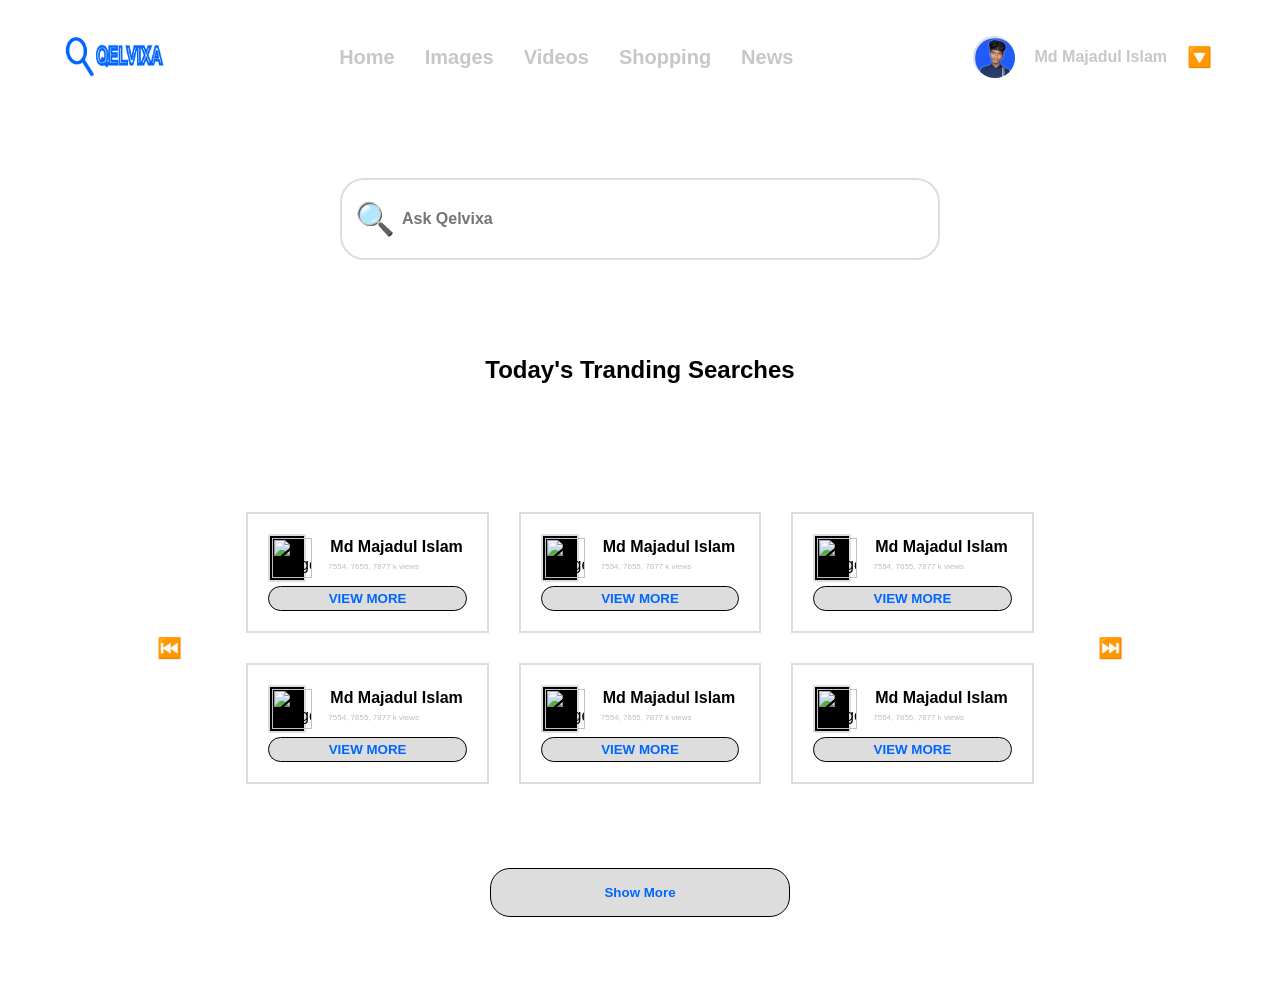
==== html/home.html @ cecb72d4 "initaial qelvixa website" ====
<!DOCTYPE html5>
<html lang="en">
    <head>
        <meta charset="UTF-8">
        <meta name="viewport" content="width=device-width, initial-scale=1.0">
        <title>Qevixa</title>
        <link rel="shortcut icon" href="/icons/icons.svg" type="image/svg">
        <link rel="stylesheet" href="/css/style.css">
    </head>

    <body>
        <!--======================= Header main box ===============================-->
        <header class="header">
            <!------------ Nav section --------------->
            <div class="nav-bar">
                <!--------- Logo box (left bar) --------------->
                <div class="logo">
                    <img src="/icons/logo.png" alt="Website Logo">
                </div>

                <!---------- nav (mideal bar)-------------->
                <nav class="nav">
                    <a href="" class="nav-item">Home</a>
                    <a href="" class="nav-item">Images</a>
                    <a href="" class="nav-item">Videos</a>
                    <a href="" class="nav-item">Shopping</a>
                    <a href="" class="nav-item">News</a>                
                </nav>

                <!-------- setting box (right side ) ---------->
                <div class="setting">
                    <!--------------- Profile Images--------------------->
                    <button type="button" id="profileImg">
                        <img src="/images/Profile.png" alt="Profile-images">
                    </button>
                    
                    <!----------- Profile Name--------------->
                    <p id="name"><a href="#">Md Majadul Islam</a></p>

                    <!------------ Aside button ---------------->
                    <button type="button" id="sideBar">🔽</button>
                </div>
            </div>



            <!--------------- Search box --------------------->
            <div class="search-bar">
                <button class="search-icon">🔍</button>
                <input type="search" id="search" name="search" placeholder="Ask Qelvixa">
            </div>
        </header>





        <!--======================= Home section ===============================-->
        <main class="main">
            <section class="hero-section">
                <!------------ heading Line----------------->
                <h1 class="heading-line">Today's Tranding Searches</h1>
                <div class="hero-continer">

                    <!-------------- left grid array button -------------------------->
                    <button type="button" id="arrow-left">⏮️</button>

                    <!------------------- grid items box ------------------------->
                    <div class="grid-items">
                        <!---------------- items 1 ------------------>
                        <article class="items">
                            <!----------- items top side------------------>
                            <div class="top-items">
                                <div class="images-gridbox">
                                    <img src="" alt="images........">
                                </div>

                                <div class="text-box">
                                   <h2 class="content-heading">Md Majadul Islam</h2>
                                   <p class="total-views"><span>7554, 7655, 7877 k</span> views</p>
                                </div>
                            </div>

                            <!--------------- View More button----------------------->
                            <button class="button" type="button">VIEW MORE</button>
                        </article>


                        <!---------------- items 2 ------------------>
                        <article class="items">
                            <!----------- items top side------------------>
                            <div class="top-items">
                                <div class="images-gridbox">
                                    <img src="" alt="images........">
                                </div>

                                <div class="text-box">
                                   <h2 class="content-heading">Md Majadul Islam</h2>
                                   <p class="total-views"><span>7554, 7655, 7877 k</span> views</p>
                                </div>
                            </div>

                            <!--------------- View More button----------------------->
                            <button class="button" type="button">VIEW MORE</button>
                        </article>


                        <!---------------- items 3 ------------------>
                        <article class="items">
                            <!----------- items top side------------------>
                            <div class="top-items">
                                <div class="images-gridbox">
                                    <img src="" alt="images........">
                                </div>

                                <div class="text-box">
                                   <h2 class="content-heading">Md Majadul Islam</h2>
                                   <p class="total-views"><span>7554, 7655, 7877 k</span> views</p>
                                </div>
                            </div>

                            <!--------------- View More button----------------------->
                            <button class="button" type="button">VIEW MORE</button>
                        </article>


                        <!---------------- items 4 ------------------>
                        <article class="items">
                            <!----------- items top side------------------>
                            <div class="top-items">
                                <div class="images-gridbox">
                                    <img src="" alt="images........">
                                </div>

                                <div class="text-box">
                                   <h2 class="content-heading">Md Majadul Islam</h2>
                                   <p class="total-views"><span>7554, 7655, 7877 k</span> views</p>
                                </div>
                            </div>

                            <!--------------- View More button----------------------->
                            <button class="button" type="button">VIEW MORE</button>
                        </article>


                        <!---------------- items 5 ------------------>
                        <article class="items">
                            <!----------- items top side------------------>
                            <div class="top-items">
                                <div class="images-gridbox">
                                    <img src="" alt="images........">
                                </div>

                                <div class="text-box">
                                   <h2 class="content-heading">Md Majadul Islam</h2>
                                   <p class="total-views"><span>7554, 7655, 7877 k</span> views</p>
                                </div>
                            </div>

                            <!--------------- View More button----------------------->
                            <button class="button" type="button">VIEW MORE</button>
                        </article>



                        <!---------------- items 6 ------------------>
                        <article class="items">
                            <!----------- items top side------------------>
                            <div class="top-items">
                                <div class="images-gridbox">
                                    <img src="" alt="images........">
                                </div>

                                <div class="text-box">
                                   <h2 class="content-heading">Md Majadul Islam</h2>
                                   <p class="total-views"><span>7554, 7655, 7877 k</span> views</p>
                                </div>
                            </div>

                            <!--------------- View More button----------------------->
                            <button class="button" type="button">VIEW MORE</button>
                        </article>

                    </div>

                    <!-------------- right grid array button -------------------------->
                    <button type="button" id="arrow-right">⏭️</button>
                </div>
                          

                <!------------- Show More Button -------------------->
                <div class="show-more">
                    <button type="button" id="showMore">Show More</button>
                </div>
            </section>
        </main>

        <script src="/JavaScript/script.js"></script>
    </body>
</html>
---- css/style.css ----
/*--============ variables ====================--*/

:root{
    /* background color */
    --background-color: #FFFFFF;
    --secondary-color: #BDBDBD;
    --button-hover-color: #0066ffff;

    /* text color */
    --border-color: #ddd;
    --text-color: #000000;
    --secondary-text: #c7c7c7;
    --button-text-color: #fff;
    
    /* font size */
    --heading-size: 24px;
    --subheading-size: 20px;
    --font-size: 16px;
    --button-fontSize: 21px;     
}

a, button{cursor: pointer;}

*{
    padding: 0;
    margin: 0;
    box-sizing: border-box;
}

body{
    background-color: var(--background-color);
    width: 100%;
    height: 100vh;
    font-family: Arial, sans-serif;
    padding: 2rem 4rem 4rem 4rem;
}

/*--============== heading ====================--*/
img{
    width: 40px;
    height: 40px;
}

.header{
    width: 100%;
}

/*--============== Nav Bar =====================*/
.nav-bar{
    display: flex;
    align-items: center;
    justify-content: space-between;
}

/*--============== Logo =====================*/
.nav-bar .logo img{
    width: 100px;
    height: 40px;
}

/*--============== nav ====================*/
.nav-bar .nav{
    display: flex;
    gap: 30px;
}

.nav-bar .nav .nav-item{
    font-size: var(--subheading-size);
    color: var(--secondary-text);
    text-decoration: none;
    cursor: pointer;
    font-weight: bold;
}

.nav-bar .nav .nav-item:hover{
    color: var(--button-hover-color);
}

/*--=========== setting =================--*/
.setting{
    display: flex;
    gap: 20px;
    padding: 4px;
    align-items: center;
}

/*---------------------------*/
#profileImg{
    border: 2px solid var(--border-color);
    border-radius: 100%;
    width: 42px;
    height: 42px;
}
/*--------------------------*/
#profileImg img{
    width: 40px;
    height: 40px;
    border-radius: 100%;
}

/*----------------------------*/
#name a{
    font-size: var(--font-size);
    color: var(--secondary-text);
    text-decoration: none;
    font-weight: bold;
}
#name a:hover{
    color: var(--button-hover-color);
}

/*----------------------------*/
.setting #sideBar{
    border: none;
    background: none;
    font-size: var(--subheading-size);
}
.setting #sideBar:hover{
    background: var(--text-color);
    padding: 2px;
}


/*--=================== Search box ==========--*/
.search-bar{
    padding: 6rem;
    width: 100%;
    display: flex;
    align-items: center;
    justify-content: center;
}

/*-----------------------------------------*/
.search-bar button{
    background: none;
    border: none;
    padding: 10px;
    position: absolute;
    font-size: 32px;
    margin-left: -530px;
}
/*-----------------------------------------*/
.search-bar input{
    width: 600px;
    padding: 30px;
    padding-left: 60px;
    background: none;
    border: 2px solid var(--border-color);
    color: var(--secondary-color);
    font-size: var(--font-size);
    font-weight: bold;
    border-radius: 24px;
}
.search-bar input:focus{
    color: var(--text-color);
}






/*--============== Main section ====================--*/
.main{
    width: 100%;
    padding: 0rem 4rem 4rem 4rem;
}

/* hero section */

/*============== Heading Line ========================*/
.heading-line{
    text-align: center;
    font-size: var(--heading-size);
    font-weight: bold;
    padding-bottom: 4rem;
}

/*--======================== =Hero continer ===================-- */
.hero-continer{
    display: flex;
    justify-content: center;
    align-items: center;
}

/*============== Griad Items ===================================*/
.grid-items{
    display: grid;
    grid-template-columns: repeat(3, 1fr);
    padding: 4rem;
    gap: 30px;
}

/*-----------------------items --------------*/
.grid-items .items{
    border: 2px solid var(--border-color);
    padding: 20px;
}
/*----------------------------------------*/
.grid-items .items .top-items{
    display: flex;
    gap: 20px;
}

/*----------------- images-box ----------*/
.grid-items .items .top-items .images-gridbox{
    background-color: #000;
    width: 40px;
    height: auto;
    border: 2px solid var(--border-color);
    border-radius: 2px;
    padding: 2px;
}
.grid-items .items .top-items .images-gridbox{
    width: 38px;
    height: auto;
}

/*------------------- text-box -----------*/
.grid-items .items .top-items .text-box{
    display: flex;
    flex-direction: column;
}
.grid-items .items .top-items .text-box .content-heading{
    font-size: var(--font-size);
    color: var(--text-color);
    font-weight: bold;
    overflow: none;
    padding: 4px;
}

.grid-items .items .top-items .text-box .total-views{
    font-size: 8px;
    font-weight: lighter;
    color: var(--secondary-color);
    padding: 2px;
}

/*==================== button view more==============*/
.button{
    width: 100%;
    margin-top: 4px;
    padding: 4px;
    color: var(--button-hover-color);
    background: var(--border-color);
    border: 1px solid #000;
    border-radius: 30px;
    font-weight: bold;
}
.button:hover{
    background: var(--button-hover-color);
    color: var(--background-color);
    border-color: var(--border-color);
}

/*--============= aside arrow button --==========--*/
#arrow-left{
    background: none;
    font-size: 20px;
    border: none;
}

#arrow-right{
    background: none;
    font-size: 20px;
    border: none;
}

#arrow-left:hover, #arrow-right:hover{
    background: var(--text-color);
}

/*--============ section button Show More -------====*/
.show-more{
    padding: 20px;
    width: 100%;
    display: flex;
    justify-content: center;
    align-items: center;
}
#showMore{
    width: 300px;
    padding: 16px;
    color: var(--button-hover-color);
    background: var(--border-color);
    border: 1px solid var(--text-color);
    border-radius: 20px;
    font-weight: bold;
}
#showMore:hover{
    background: var(--button-hover-color);
    color: var(--background-color);
    border-color: var(--border-color);
}
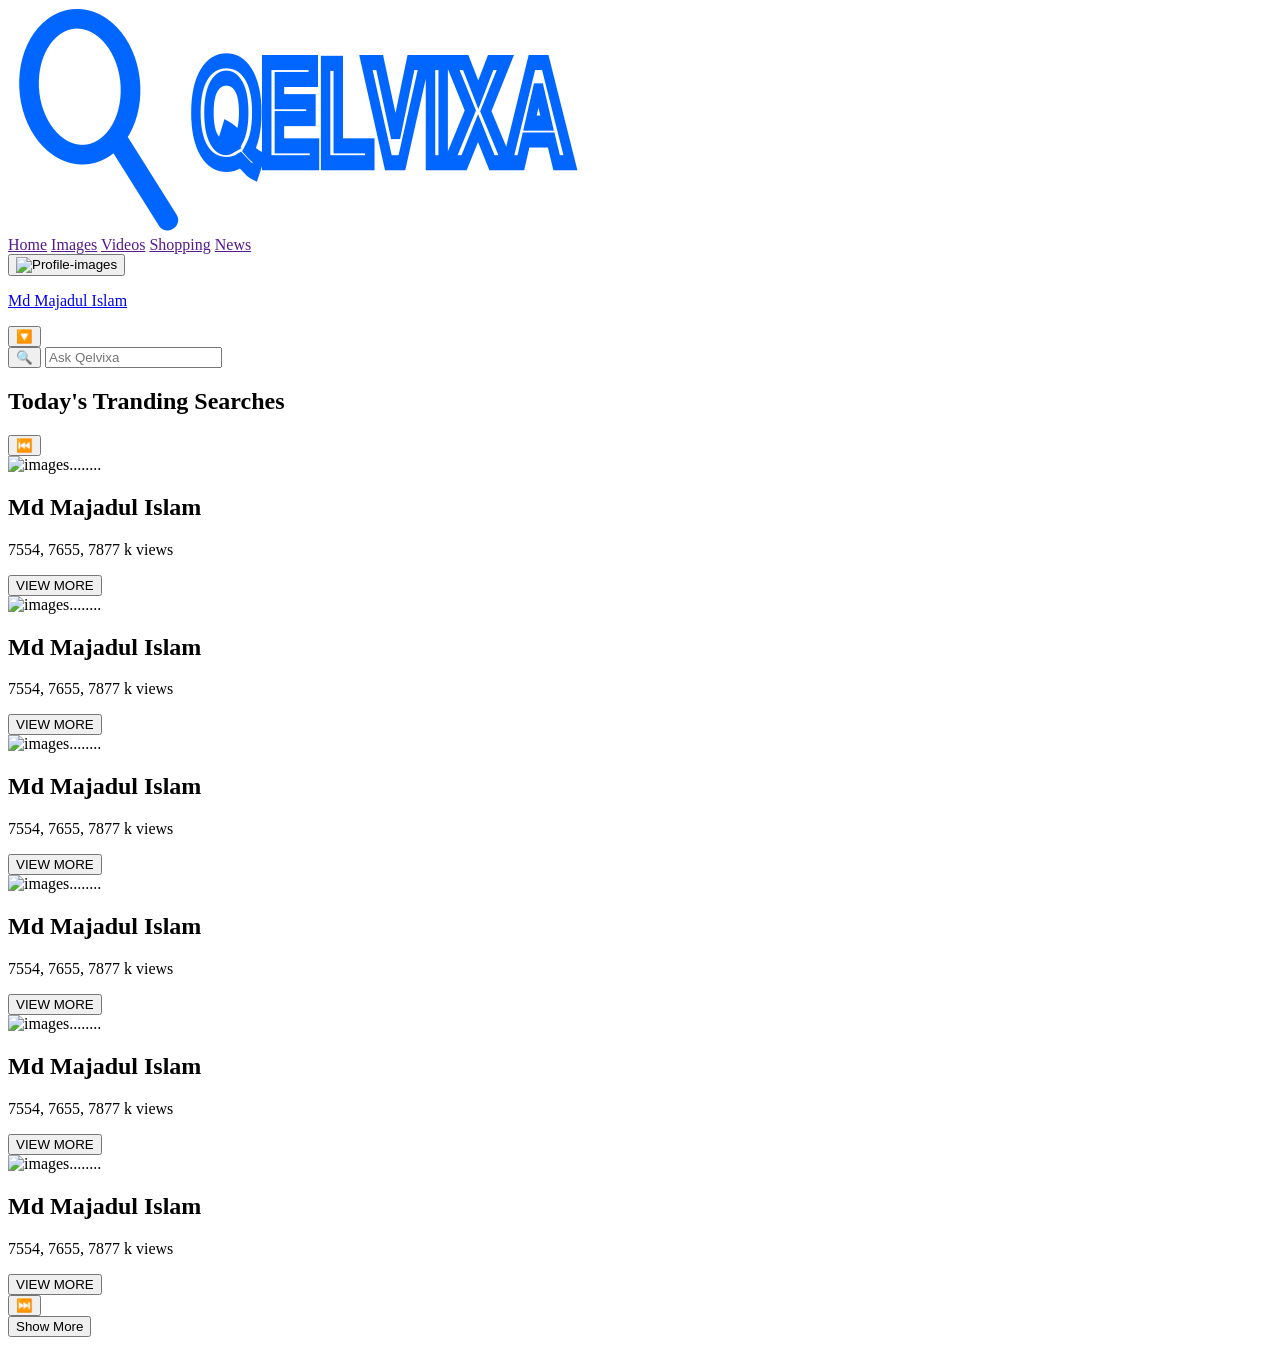
==== commit ac167f2c: "initaial qelvixa website" ====
--- a/html/home.html
+++ b/html/home.html
@@ -4,8 +4,8 @@
         <meta charset="UTF-8">
         <meta name="viewport" content="width=device-width, initial-scale=1.0">
         <title>Qevixa</title>
-        <link rel="shortcut icon" href="/icons/icons.svg" type="image/svg">
-        <link rel="stylesheet" href="/css/style.css">
+        <link rel="shortcut icon" href="./icons/icons.svg" type="image/svg">
+        <link rel="stylesheet" href="./css/style.css">
     </head>
 
     <body>
@@ -31,7 +31,7 @@
                 <div class="setting">
                     <!--------------- Profile Images--------------------->
                     <button type="button" id="profileImg">
-                        <img src="/images/Profile.png" alt="Profile-images">
+                        <img src="./images/Profile.png" alt="Profile-images">
                     </button>
                     
                     <!----------- Profile Name--------------->
@@ -195,6 +195,6 @@
             </section>
         </main>
 
-        <script src="/JavaScript/script.js"></script>
+        <script src="./JavaScript/script.js"></script>
     </body>
 </html>
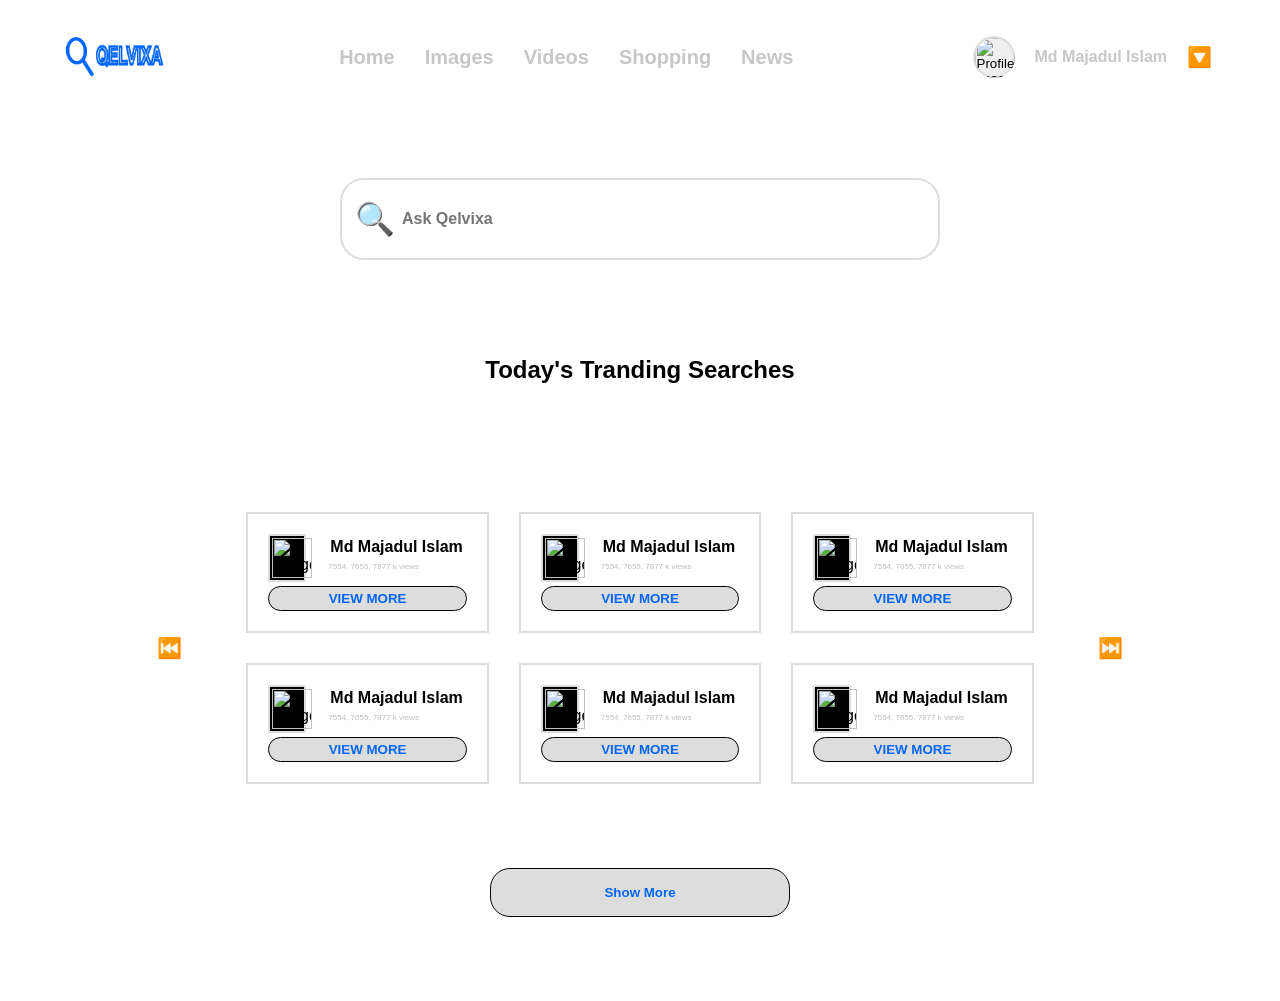
==== commit 564041dd: "initaial qelvixa website" ====
--- a/html/home.html
+++ b/html/home.html
@@ -4,8 +4,8 @@
         <meta charset="UTF-8">
         <meta name="viewport" content="width=device-width, initial-scale=1.0">
         <title>Qevixa</title>
-        <link rel="shortcut icon" href="./icons/icons.svg" type="image/svg">
-        <link rel="stylesheet" href="./css/style.css">
+        <link rel="shortcut icon" href="../icons/icons.svg" type="image/svg">
+        <link rel="stylesheet" href="../css/style.css">
     </head>
 
     <body>
--- a/css/style.css
+++ b/css/style.css
@@ -0,0 +1,294 @@
+/*--============ variables ====================--*/
+
+:root{
+    /* background color */
+    --background-color: #FFFFFF;
+    --secondary-color: #BDBDBD;
+    --button-hover-color: #0066ffff;
+
+    /* text color */
+    --border-color: #ddd;
+    --text-color: #000000;
+    --secondary-text: #c7c7c7;
+    --button-text-color: #fff;
+    
+    /* font size */
+    --heading-size: 24px;
+    --subheading-size: 20px;
+    --font-size: 16px;
+    --button-fontSize: 21px;     
+}
+
+a, button{cursor: pointer;}
+
+*{
+    padding: 0;
+    margin: 0;
+    box-sizing: border-box;
+}
+
+body{
+    background-color: var(--background-color);
+    width: 100%;
+    height: 100vh;
+    font-family: Arial, sans-serif;
+    padding: 2rem 4rem 4rem 4rem;
+}
+
+/*--============== heading ====================--*/
+img{
+    width: 40px;
+    height: 40px;
+}
+
+.header{
+    width: 100%;
+}
+
+/*--============== Nav Bar =====================*/
+.nav-bar{
+    display: flex;
+    align-items: center;
+    justify-content: space-between;
+}
+
+/*--============== Logo =====================*/
+.nav-bar .logo img{
+    width: 100px;
+    height: 40px;
+}
+
+/*--============== nav ====================*/
+.nav-bar .nav{
+    display: flex;
+    gap: 30px;
+}
+
+.nav-bar .nav .nav-item{
+    font-size: var(--subheading-size);
+    color: var(--secondary-text);
+    text-decoration: none;
+    cursor: pointer;
+    font-weight: bold;
+}
+
+.nav-bar .nav .nav-item:hover{
+    color: var(--button-hover-color);
+}
+
+/*--=========== setting =================--*/
+.setting{
+    display: flex;
+    gap: 20px;
+    padding: 4px;
+    align-items: center;
+}
+
+/*---------------------------*/
+#profileImg{
+    border: 2px solid var(--border-color);
+    border-radius: 100%;
+    width: 42px;
+    height: 42px;
+}
+/*--------------------------*/
+#profileImg img{
+    width: 40px;
+    height: 40px;
+    border-radius: 100%;
+}
+
+/*----------------------------*/
+#name a{
+    font-size: var(--font-size);
+    color: var(--secondary-text);
+    text-decoration: none;
+    font-weight: bold;
+}
+#name a:hover{
+    color: var(--button-hover-color);
+}
+
+/*----------------------------*/
+.setting #sideBar{
+    border: none;
+    background: none;
+    font-size: var(--subheading-size);
+}
+.setting #sideBar:hover{
+    background: var(--text-color);
+    padding: 2px;
+}
+
+
+/*--=================== Search box ==========--*/
+.search-bar{
+    padding: 6rem;
+    width: 100%;
+    display: flex;
+    align-items: center;
+    justify-content: center;
+}
+
+/*-----------------------------------------*/
+.search-bar button{
+    background: none;
+    border: none;
+    padding: 10px;
+    position: absolute;
+    font-size: 32px;
+    margin-left: -530px;
+}
+/*-----------------------------------------*/
+.search-bar input{
+    width: 600px;
+    padding: 30px;
+    padding-left: 60px;
+    background: none;
+    border: 2px solid var(--border-color);
+    color: var(--secondary-color);
+    font-size: var(--font-size);
+    font-weight: bold;
+    border-radius: 24px;
+}
+.search-bar input:focus{
+    color: var(--text-color);
+}
+
+
+
+
+
+
+/*--============== Main section ====================--*/
+.main{
+    width: 100%;
+    padding: 0rem 4rem 4rem 4rem;
+}
+
+/* hero section */
+
+/*============== Heading Line ========================*/
+.heading-line{
+    text-align: center;
+    font-size: var(--heading-size);
+    font-weight: bold;
+    padding-bottom: 4rem;
+}
+
+/*--======================== =Hero continer ===================-- */
+.hero-continer{
+    display: flex;
+    justify-content: center;
+    align-items: center;
+}
+
+/*============== Griad Items ===================================*/
+.grid-items{
+    display: grid;
+    grid-template-columns: repeat(3, 1fr);
+    padding: 4rem;
+    gap: 30px;
+}
+
+/*-----------------------items --------------*/
+.grid-items .items{
+    border: 2px solid var(--border-color);
+    padding: 20px;
+}
+/*----------------------------------------*/
+.grid-items .items .top-items{
+    display: flex;
+    gap: 20px;
+}
+
+/*----------------- images-box ----------*/
+.grid-items .items .top-items .images-gridbox{
+    background-color: #000;
+    width: 40px;
+    height: auto;
+    border: 2px solid var(--border-color);
+    border-radius: 2px;
+    padding: 2px;
+}
+.grid-items .items .top-items .images-gridbox{
+    width: 38px;
+    height: auto;
+}
+
+/*------------------- text-box -----------*/
+.grid-items .items .top-items .text-box{
+    display: flex;
+    flex-direction: column;
+}
+.grid-items .items .top-items .text-box .content-heading{
+    font-size: var(--font-size);
+    color: var(--text-color);
+    font-weight: bold;
+    overflow: none;
+    padding: 4px;
+}
+
+.grid-items .items .top-items .text-box .total-views{
+    font-size: 8px;
+    font-weight: lighter;
+    color: var(--secondary-color);
+    padding: 2px;
+}
+
+/*==================== button view more==============*/
+.button{
+    width: 100%;
+    margin-top: 4px;
+    padding: 4px;
+    color: var(--button-hover-color);
+    background: var(--border-color);
+    border: 1px solid #000;
+    border-radius: 30px;
+    font-weight: bold;
+}
+.button:hover{
+    background: var(--button-hover-color);
+    color: var(--background-color);
+    border-color: var(--border-color);
+}
+
+/*--============= aside arrow button --==========--*/
+#arrow-left{
+    background: none;
+    font-size: 20px;
+    border: none;
+}
+
+#arrow-right{
+    background: none;
+    font-size: 20px;
+    border: none;
+}
+
+#arrow-left:hover, #arrow-right:hover{
+    background: var(--text-color);
+}
+
+/*--============ section button Show More -------====*/
+.show-more{
+    padding: 20px;
+    width: 100%;
+    display: flex;
+    justify-content: center;
+    align-items: center;
+}
+#showMore{
+    width: 300px;
+    padding: 16px;
+    color: var(--button-hover-color);
+    background: var(--border-color);
+    border: 1px solid var(--text-color);
+    border-radius: 20px;
+    font-weight: bold;
+}
+#showMore:hover{
+    background: var(--button-hover-color);
+    color: var(--background-color);
+    border-color: var(--border-color);
+}
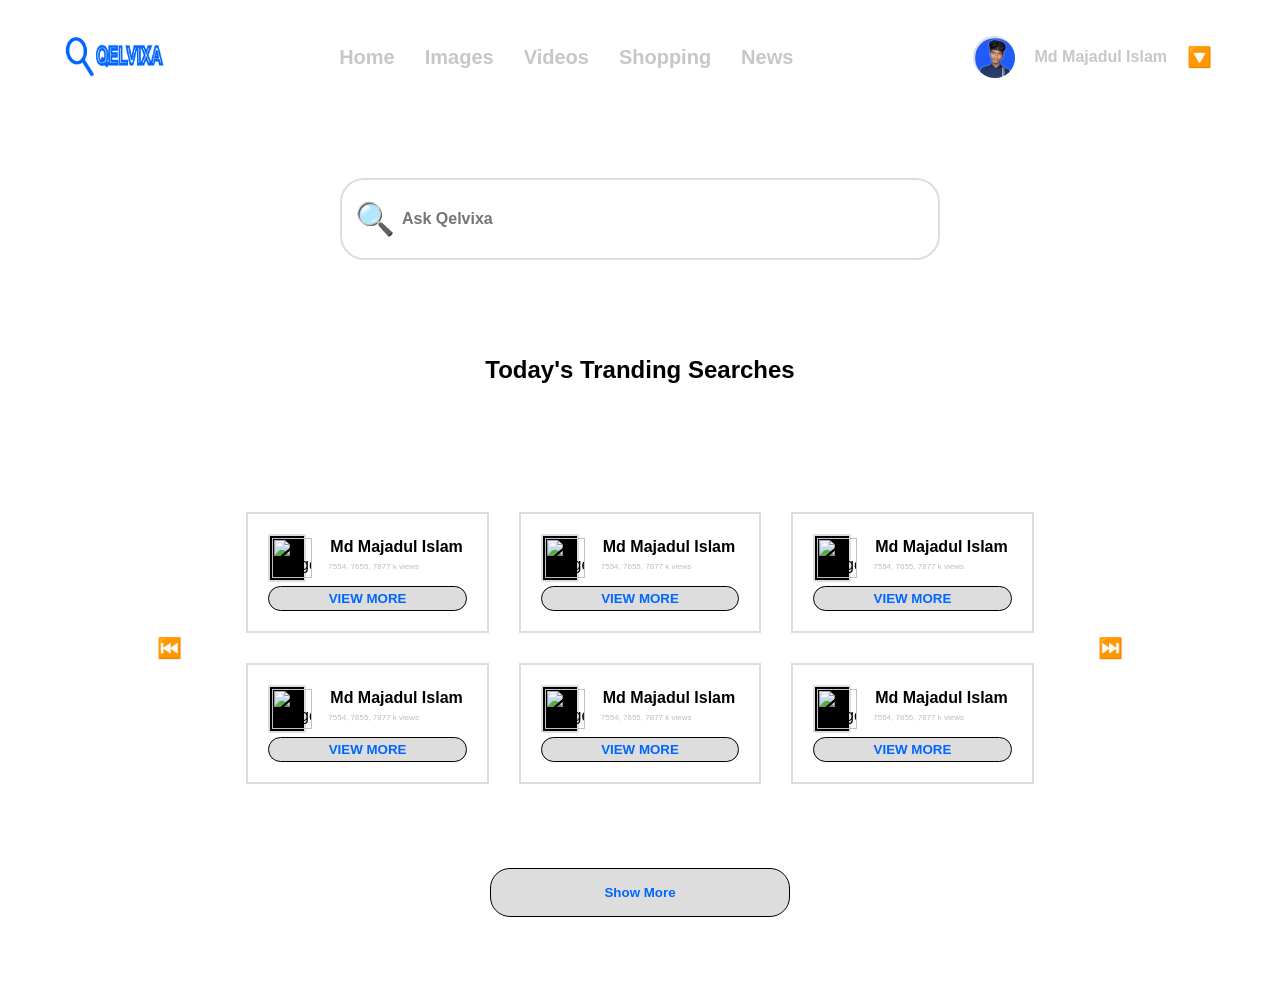
==== commit 71b07824: "initaial qelvixa website" ====
--- a/html/home.html
+++ b/html/home.html
@@ -15,7 +15,7 @@
             <div class="nav-bar">
                 <!--------- Logo box (left bar) --------------->
                 <div class="logo">
-                    <img src="/icons/logo.png" alt="Website Logo">
+                    <img src="../icons/logo.png" alt="Website Logo">
                 </div>
 
                 <!---------- nav (mideal bar)-------------->
@@ -31,7 +31,7 @@
                 <div class="setting">
                     <!--------------- Profile Images--------------------->
                     <button type="button" id="profileImg">
-                        <img src="./images/Profile.png" alt="Profile-images">
+                        <img src="../images/Profile.png" alt="Profile-images">
                     </button>
                     
                     <!----------- Profile Name--------------->
@@ -195,6 +195,6 @@
             </section>
         </main>
 
-        <script src="./JavaScript/script.js"></script>
+        <script src="../JavaScript/script.js"></script>
     </body>
 </html>
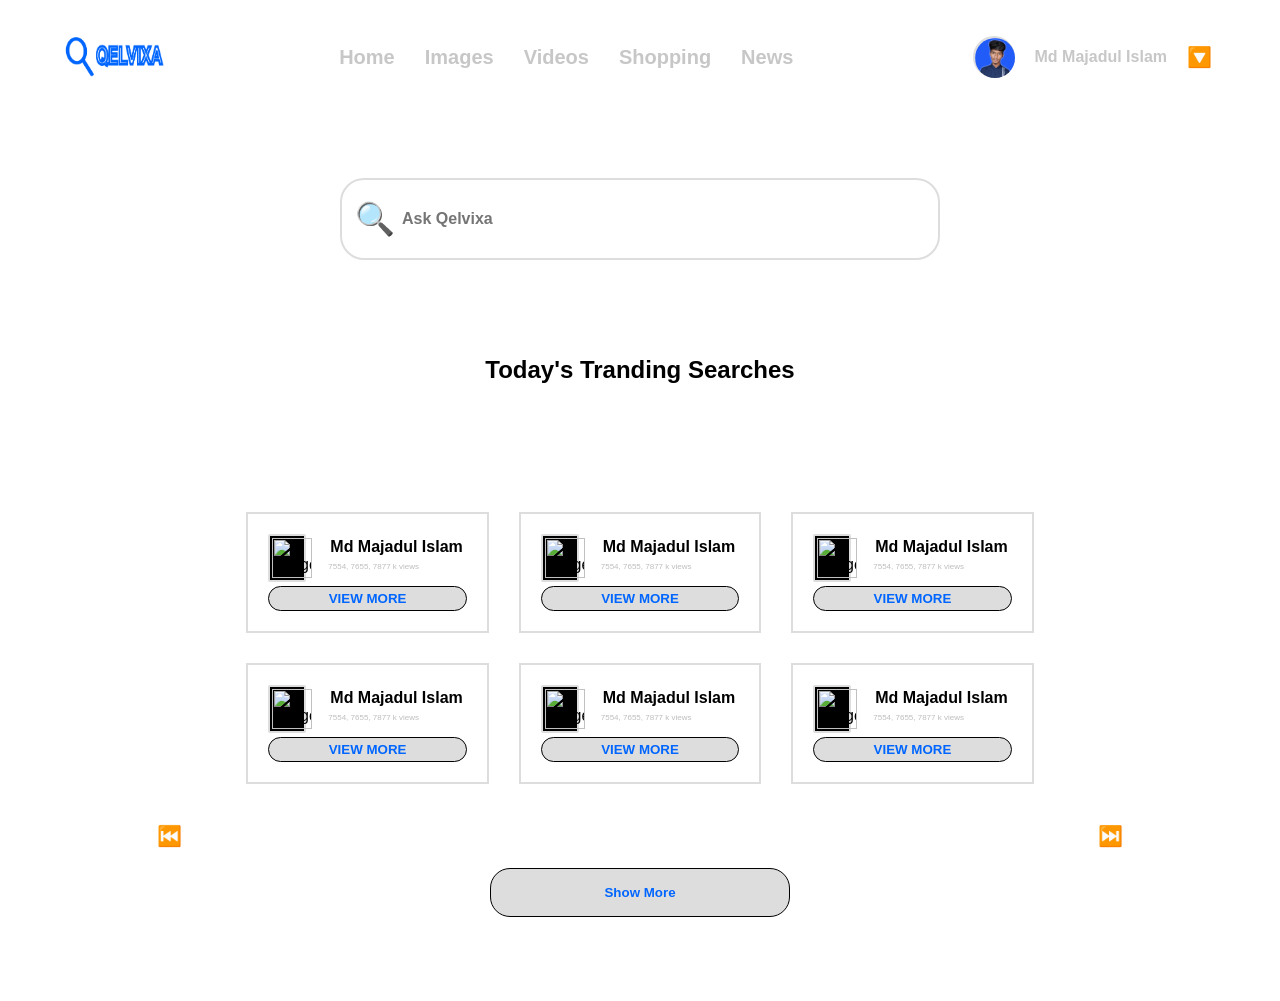
==== commit a8a6774e: "initaial qelvixa website" ====
--- a/html/home.html
+++ b/html/home.html
@@ -42,8 +42,10 @@
                 </div>
             </div>
 
-
-
+            <!--=========== reposive logo ==================-->
+            <div class="m-logo">
+                <img src="../icons/logo.png" alt="Website Logo">
+            </div>
             <!--------------- Search box --------------------->
             <div class="search-bar">
                 <button class="search-icon">🔍</button>
--- a/css/style.css
+++ b/css/style.css
@@ -76,6 +76,11 @@
     color: var(--button-hover-color);
 }
 
+
+/* reposive small size usage */
+.m-logo{
+    display: none;
+}
 /*--=========== setting =================--*/
 .setting{
     display: flex;
@@ -180,7 +185,7 @@
 .hero-continer{
     display: flex;
     justify-content: center;
-    align-items: center;
+    align-items: flex-end;
 }
 
 /*============== Griad Items ===================================*/
@@ -292,3 +297,66 @@
     color: var(--background-color);
     border-color: var(--border-color);
 }
+
+
+
+/*=============================================================================
+                        Responsive Design                                     
+===============================================================================*/
+@media(max-width: 768px){
+
+
+    .nav-bar .nav .nav-item{
+        display: none;
+    }
+ 
+
+    .nav-bar .logo img{
+        display: none;
+    }
+    
+
+    .m-logo{
+        display: flex;
+        justify-content: center;
+        margin-top: 100px;
+        width: 100%;
+        height: 100px;
+        padding: 4px;
+    }
+    .m-logo img{
+        width: 150px;
+        height: 70px;
+    }
+
+    .search-bar{
+        padding: 6px 4rem 4rem 4rem;
+    }
+
+    /*----------------------------*/
+    #name a{
+       display: none;
+    }
+
+
+    /*--------- section -------*/
+    .heading-line{
+        text-align: center;
+        font-size: var(--subheading-size);
+        font-weight: bold;
+        padding-bottom: 2rem;
+    }
+
+    .grid-items{
+       grid-template-columns: repeat(1, 1fr);
+       padding: 2rem;
+    }
+
+
+    .show-more{
+       padding: 4px;
+    }
+    #showMore{
+       width: 250px;
+    }
+}
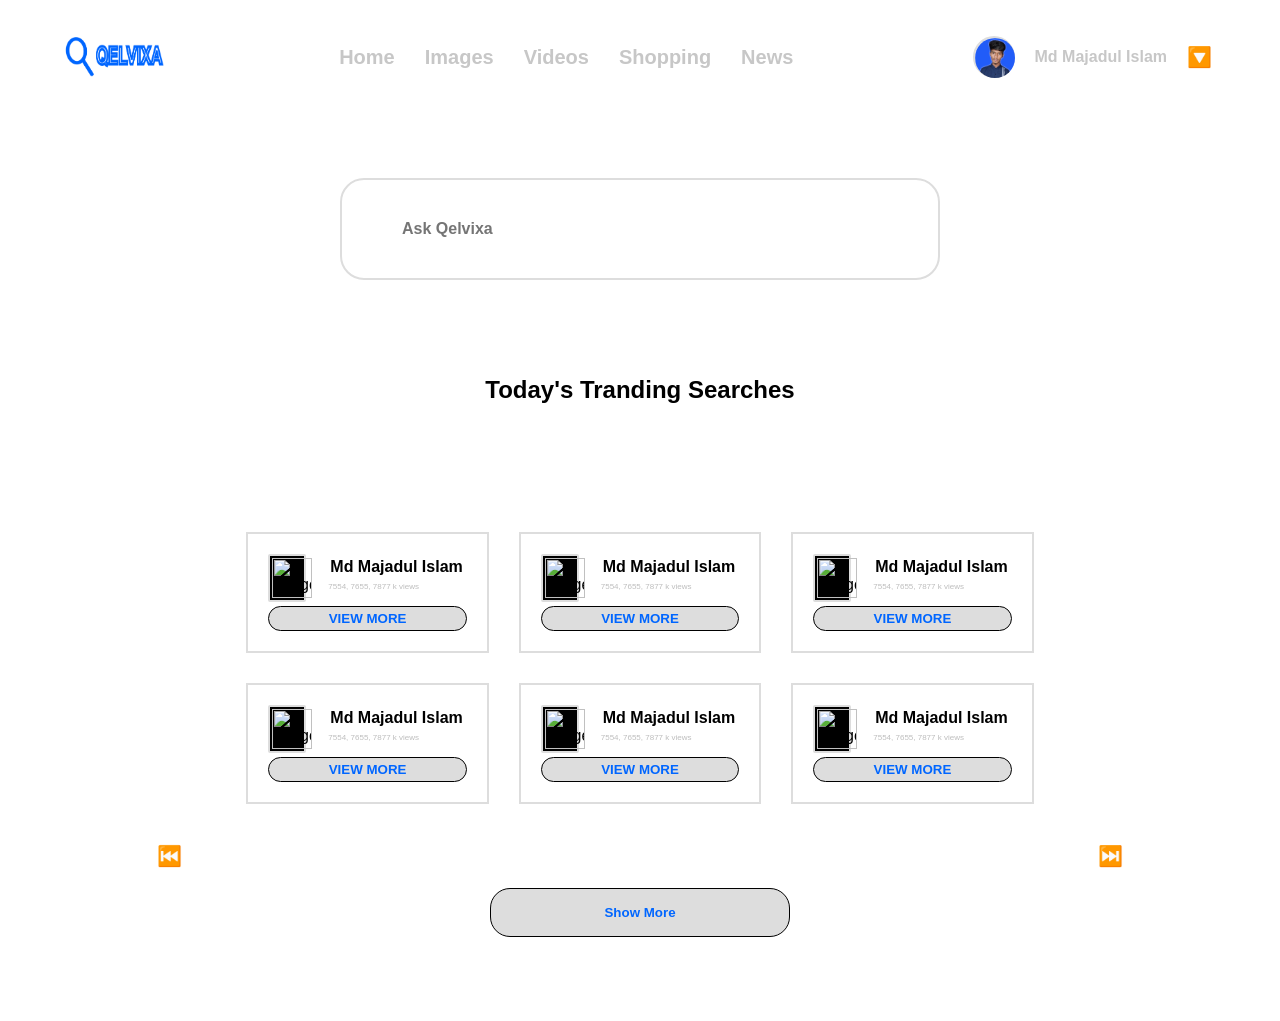
==== commit 2653ee90: "initaial qelvixa website" ====
--- a/html/home.html
+++ b/html/home.html
@@ -6,6 +6,7 @@
         <title>Qevixa</title>
         <link rel="shortcut icon" href="../icons/icons.svg" type="image/svg">
         <link rel="stylesheet" href="../css/style.css">
+        <link rel="stylesheet" href="https://cdnjs.cloudflare.com/ajax/libs/font-awesome/7.3.1/css/all.min.css" integrity="sha512-QeR2VH+lsBE5LSAe1Q5EnTBbe7XTBubt8dG93Y7gidSgdMCr8nVqKcfKAMyN96SV8KDbZVTDXChatu5G2KQGzg==" crossorigin="anonymous" referrerpolicy="no-referrer">
     </head>
 
     <body>
@@ -13,6 +14,8 @@
         <header class="header">
             <!------------ Nav section --------------->
             <div class="nav-bar">
+                <!-------- Responsive Design---------------->
+                <div class="menu-icons"><button type="button" id="navBtn"><i class="fa-solid fa-bars-staggered"></i></button></div>
                 <!--------- Logo box (left bar) --------------->
                 <div class="logo">
                     <img src="../icons/logo.png" alt="Website Logo">
@@ -43,16 +46,24 @@
             </div>
 
             <!--=========== reposive logo ==================-->
+            <nav id="nav">
+                <a href="" class="nav-item">Home</a>
+                <a href="" class="nav-item">Images</a>
+                <a href="" class="nav-item">Videos</a>
+                <a href="" class="nav-item">Shopping</a>
+                <a href="" class="nav-item">News</a>                
+            </nav>
             <div class="m-logo">
                 <img src="../icons/logo.png" alt="Website Logo">
             </div>
             <!--------------- Search box --------------------->
-            <div class="search-bar">
-                <button class="search-icon">🔍</button>
-                <input type="search" id="search" name="search" placeholder="Ask Qelvixa">
+            <div class="search-continer">
+                <div class="search-box">
+                    <button class="search-icon"><i class="fa-brands fa-sistrix"></i></button>
+                    <input type="search" id="search" name="search" placeholder="Ask Qelvixa">
+                </div>
             </div>
         </header>
-
 
 
 
--- a/css/style.css
+++ b/css/style.css
@@ -36,6 +36,10 @@
 }
 
 /*--============== heading ====================--*/
+.menu-icons{
+    display: none;
+}
+
 img{
     width: 40px;
     height: 40px;
@@ -78,6 +82,10 @@
 
 
 /* reposive small size usage */
+#nav{
+    display: none;
+}
+
 .m-logo{
     display: none;
 }
@@ -127,28 +135,20 @@
 
 
 /*--=================== Search box ==========--*/
-.search-bar{
+.search-continer{
     padding: 6rem;
     width: 100%;
     display: flex;
     align-items: center;
     justify-content: center;
-}
-
-/*-----------------------------------------*/
-.search-bar button{
-    background: none;
-    border: none;
-    padding: 10px;
-    position: absolute;
-    font-size: 32px;
-    margin-left: -530px;
-}
-/*-----------------------------------------*/
-.search-bar input{
+
+}
+
+.search-continer .search-box{
+    display: flex;
     width: 600px;
-    padding: 30px;
-    padding-left: 60px;
+    min-width: 300px;
+    padding: 20px;
     background: none;
     border: 2px solid var(--border-color);
     color: var(--secondary-color);
@@ -156,7 +156,25 @@
     font-weight: bold;
     border-radius: 24px;
 }
-.search-bar input:focus{
+
+/*-----------------------------------------*/
+.search-continer button{
+    background: none;
+    border: none;
+    padding: 10px;
+    font-size: 32px;
+}
+/*-----------------------------------------*/
+.search-continer input{
+    width: 100%;
+    padding: 20px;
+    background: none;
+    border: none;
+    color: var(--secondary-color);
+    font-size: var(--font-size);
+    font-weight: bold;
+}
+.search-continer input:focus{
     color: var(--text-color);
 }
 
@@ -303,18 +321,75 @@
 /*=============================================================================
                         Responsive Design                                     
 ===============================================================================*/
-@media(max-width: 768px){
-
-
-    .nav-bar .nav .nav-item{
-        display: none;
-    }
- 
-
+@media(max-width: 1000px){
     .nav-bar .logo img{
         display: none;
     }
+
+    #name a{
+       display: none;
+    }
+
+    .grid-items{
+       grid-template-columns: repeat(2, 1fr);
+       padding: 2rem;
+    }
+
+    .m-logo{
+        display: flex;
+        justify-content: center;
+        margin-top: 100px;
+        width: 100%;
+        height: 100px;
+    }
+    .m-logo img{
+        width: 150px;
+        height: 70px;
+    }
+
+    .search-continer{
+        padding: 0px 4rem 4rem 4rem;
+    }
+}
+
+
+@media(max-width: 768px){
+
+    .nav-bar .nav{
+       display: none;
+    }
+
+    #nav{
+        position: absolute;
+        display: none;
+        flex-direction: column;
+        gap: 20px;
+        border: none;
+        background: transparent;
+        backdrop-filter: blue(100%);
+        padding: 20px;
+        border-radius: 20px;
+    }
+    #nav .nav-item{
+       font-size: var(--subheading-size);
+       color: var(--secondary-text);
+       text-decoration: none;
+       cursor: pointer;
+       font-weight: bold;
+    }
+
+    #nav .nav-item:hover{
+        color: var(--button-hover-color);
+    }
+
+    .nav-bar .logo img{
+        display: none;
+    }
     
+    .menu-icons{
+       display: block;
+    }
+
 
     .m-logo{
         display: flex;
@@ -329,7 +404,7 @@
         height: 70px;
     }
 
-    .search-bar{
+    .search-continer{
         padding: 6px 4rem 4rem 4rem;
     }
 
@@ -340,6 +415,11 @@
 
 
     /*--------- section -------*/
+    .main{
+        padding: 0rem 0rem 0rem 0rem;
+    }
+
+
     .heading-line{
         text-align: center;
         font-size: var(--subheading-size);
